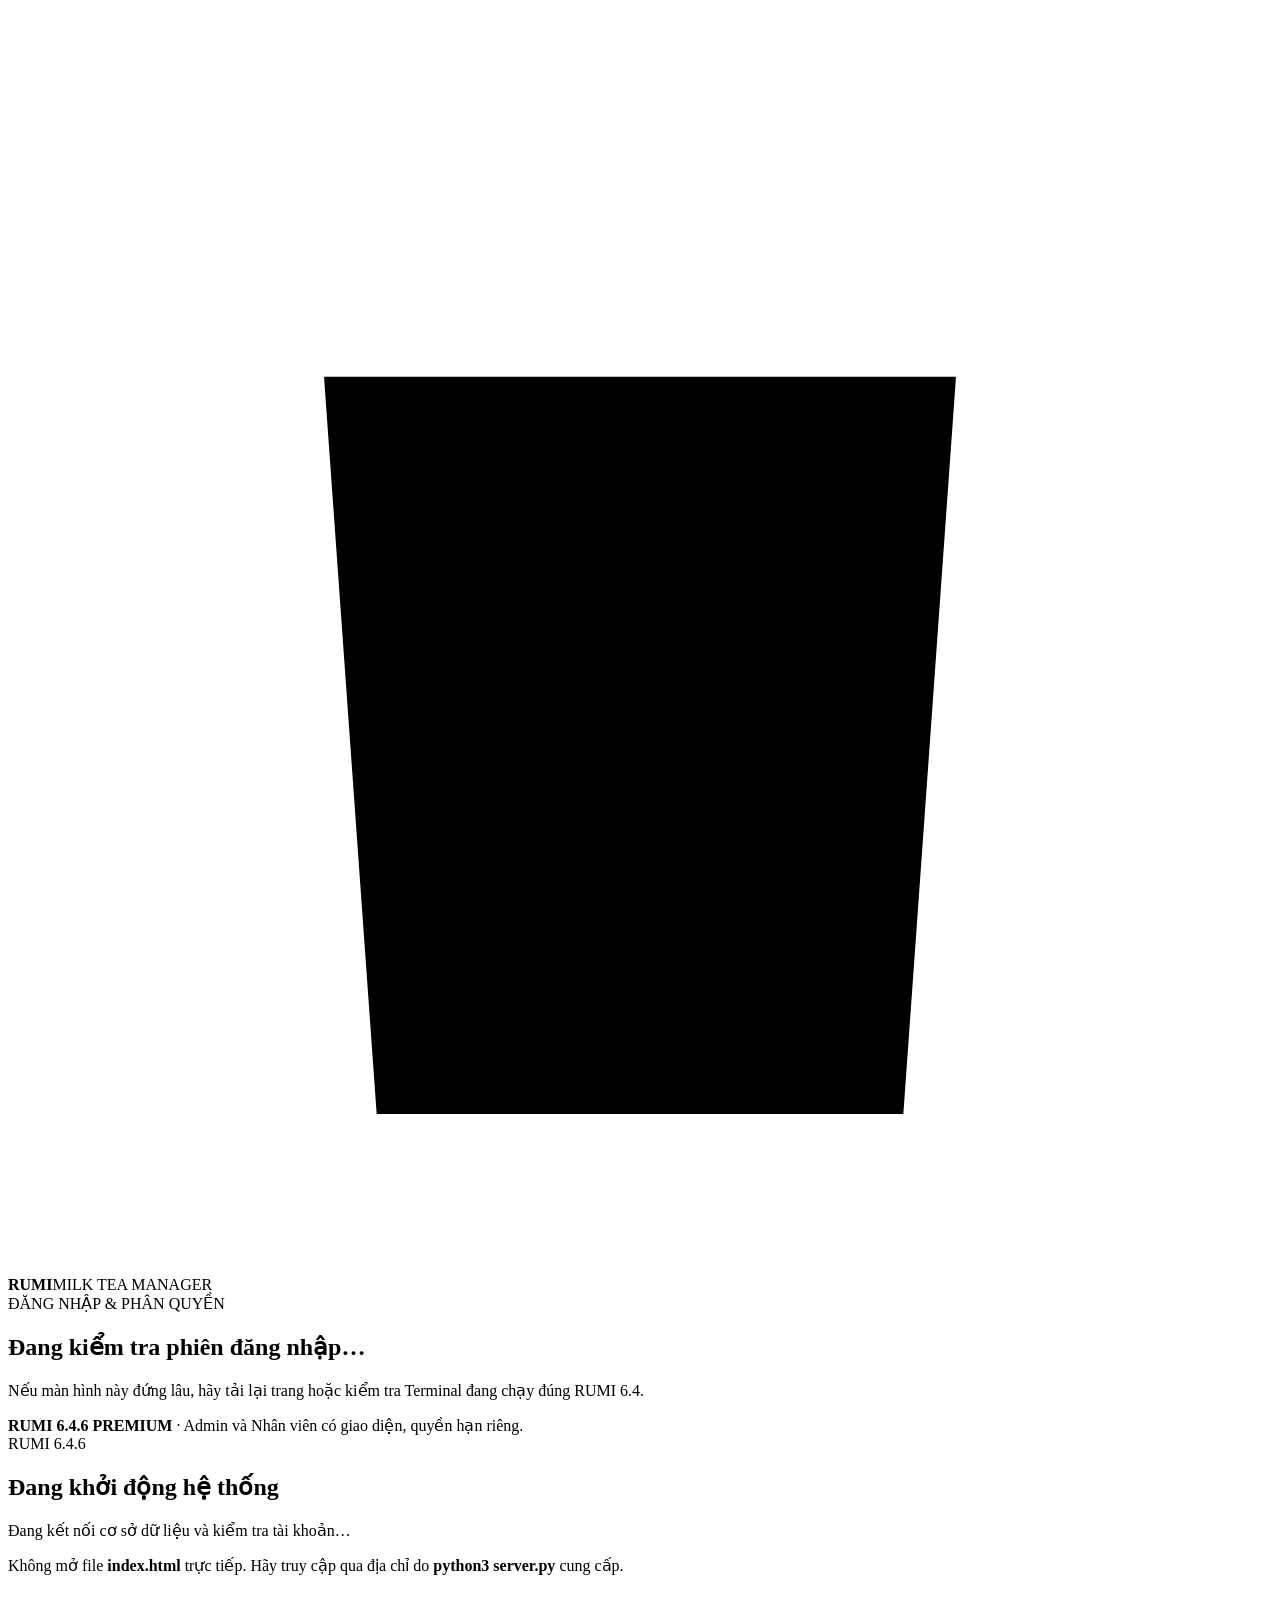
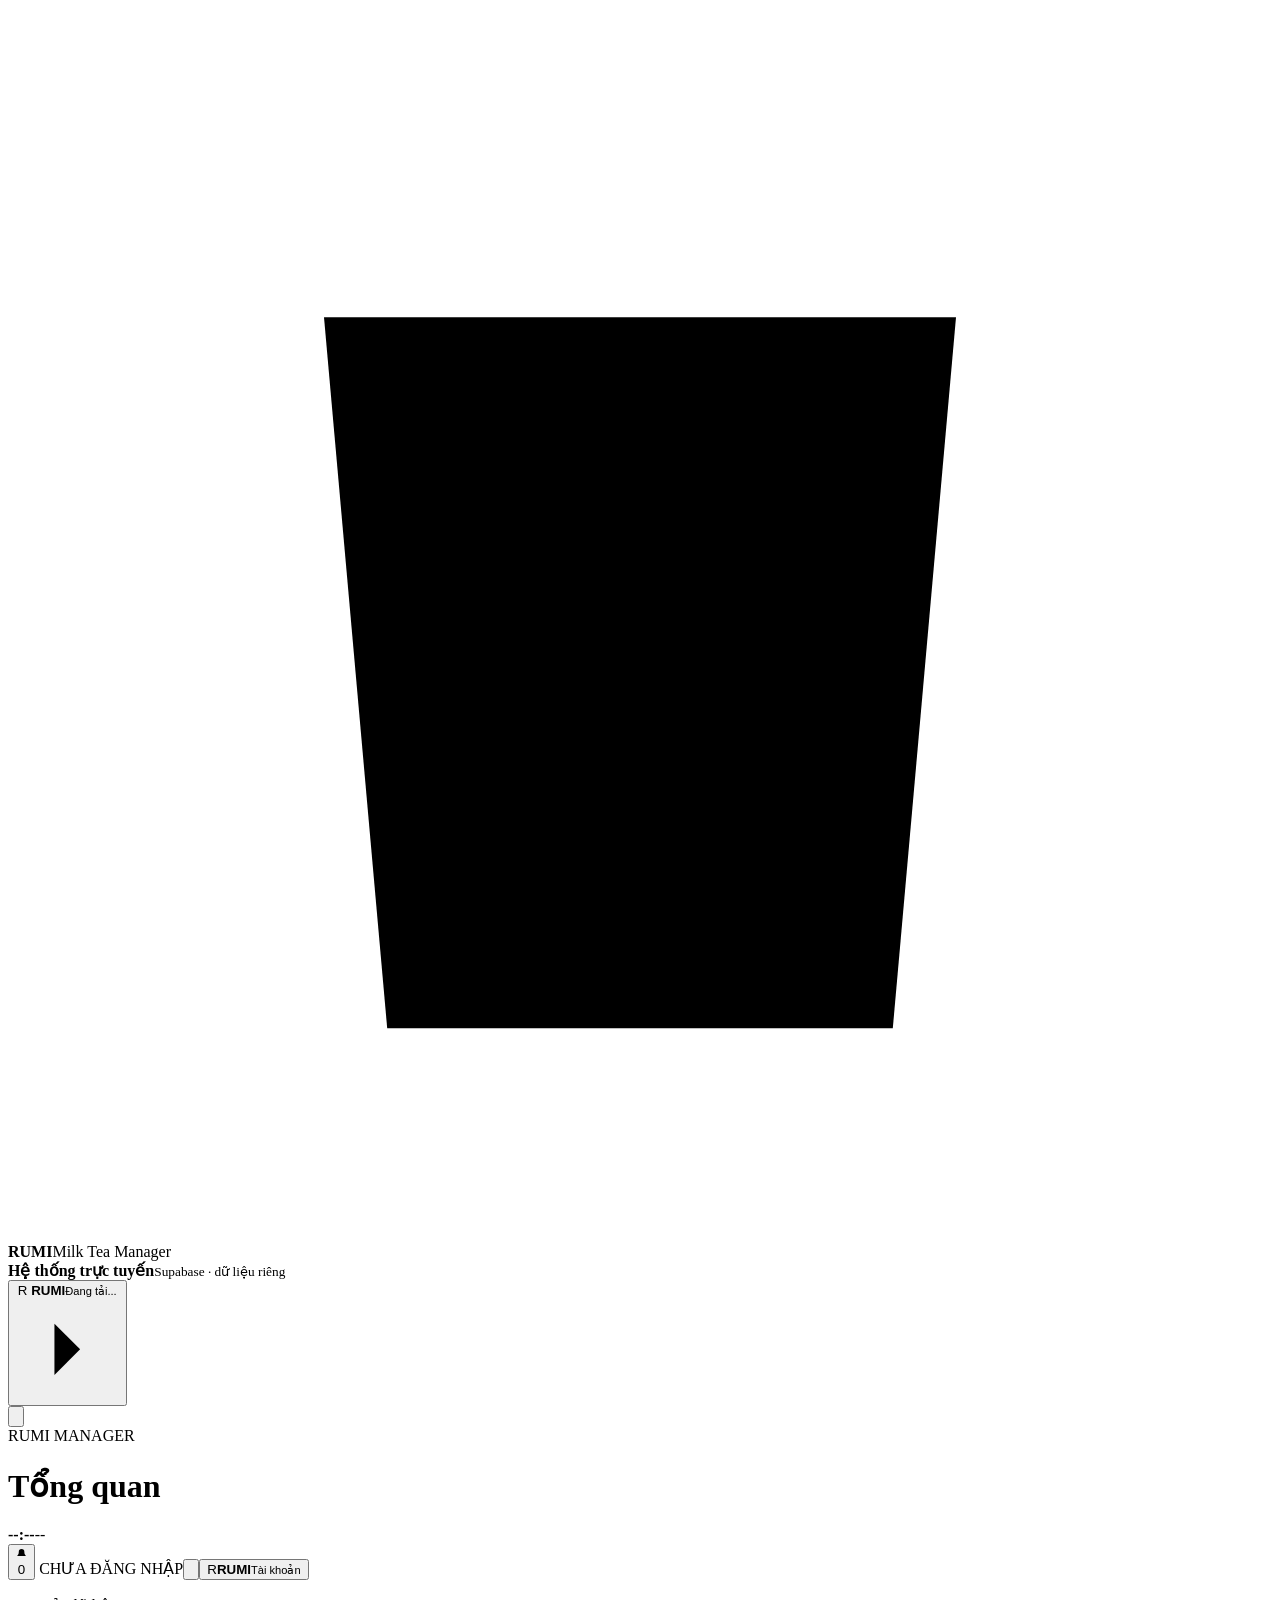
==== public/index.html @ a814a2d0 "Fix attendance call stack error" ====
<!doctype html>
<html lang="vi">
<head>
  <meta charset="utf-8">
  <meta name="viewport" content="width=device-width,initial-scale=1,viewport-fit=cover">
  <meta name="theme-color" content="#6f432f">
  <meta name="description" content="RUMI Manager — quản lý nhân viên, ca làm, chấm công GPS, lương và kho nguyên liệu.">
  <meta name="robots" content="noindex,nofollow">
  <title>RUMI Manager 6.4.6 — Premium Logic Experience</title>
  <link rel="icon" href="/icon.svg" type="image/svg+xml">
  <meta name="color-scheme" content="light">
  <link rel="stylesheet" href="/styles.css?v=6.4.6">
  <link rel="stylesheet" href="/v5.css?v=6.4.6">
  <link rel="stylesheet" href="/v54.css?v=6.4.6">
  <link rel="stylesheet" href="/v55.css?v=6.4.6">
  <link rel="stylesheet" href="/v6.css?v=6.4.6">
  <link rel="stylesheet" href="/v62.css?v=6.4.6">
  <link rel="stylesheet" href="/v64.css?v=6.4.6">
  <link rel="stylesheet" href="/v642.css?v=6.4.6">
</head>
<body>
  <div id="auth-root" class="auth-root">
    <section class="auth-visual">
      <div class="auth-brand"><div class="brand-mark"><svg viewBox="0 0 24 24"><path d="M6 7h12l-1 14H7L6 7ZM4 7h16M9 3h6M13 3l3-3"/><circle cx="10" cy="16" r="1"/><circle cx="14" cy="18" r="1"/></svg></div><div><strong>RUMI</strong><span>MILK TEA MANAGER</span></div></div>
      <div class="auth-copy"><span class="eyebrow">ĐĂNG NHẬP & PHÂN QUYỀN</span><h1>Đang kiểm tra phiên đăng nhập…</h1><p>Nếu màn hình này đứng lâu, hãy tải lại trang hoặc kiểm tra Terminal đang chạy đúng RUMI 6.4.</p></div>
      <div class="auth-foot"><strong>RUMI 6.4.6 PREMIUM</strong> · Admin và Nhân viên có giao diện, quyền hạn riêng.</div>
    </section>
    <section class="auth-panel"><div class="auth-card"><span class="eyebrow">RUMI 6.4.6</span><h2>Đang khởi động hệ thống</h2><p>Đang kết nối cơ sở dữ liệu và kiểm tra tài khoản…</p><div class="auth-hint">Không mở file <strong>index.html</strong> trực tiếp. Hãy truy cập qua địa chỉ do <strong>python3 server.py</strong> cung cấp.</div></div></section>
  </div>

  <div id="app-root" class="app-shell hidden">
    <aside id="sidebar" class="sidebar">
      <div class="brand">
        <div class="brand-mark" aria-hidden="true">
          <svg viewBox="0 0 48 48"><path d="M12 13h24l-2.4 27H14.4L12 13Z"/><path d="M9 13h30M16 7h16M27 7l5-5"/><circle cx="20" cy="31" r="2.2"/><circle cx="28" cy="34" r="2.2"/><circle cx="24" cy="25" r="2.2"/></svg>
        </div>
        <div><strong>RUMI</strong><span>Milk Tea Manager</span></div>
      </div>
      <div class="store-chip"><span class="live-dot"></span><div><strong>Hệ thống trực tuyến</strong><small>Supabase · dữ liệu riêng</small></div></div>
      <nav id="nav" class="nav"></nav>
      <div class="sidebar-footer">
        <button class="profile-mini" data-action="profile">
          <span id="sidebar-avatar" class="avatar">R</span>
          <span><strong id="sidebar-name">RUMI</strong><small id="sidebar-role">Đang tải...</small></span>
          <svg viewBox="0 0 24 24"><path d="m9 18 6-6-6-6"/></svg>
        </button>
      </div>
    </aside>

    <div id="mobile-overlay" class="mobile-overlay"></div>
    <main class="main">
      <header class="topbar">
        <div class="topbar-left">
          <button id="menu-button" class="icon-button menu-button" aria-label="Mở menu"><svg viewBox="0 0 24 24"><path d="M4 7h16M4 12h16M4 17h16"/></svg></button>
          <div class="page-title"><span id="page-eyebrow">RUMI MANAGER</span><h1 id="page-title">Tổng quan</h1></div>
        </div>
        <div class="topbar-actions">
          <div class="clock"><strong id="live-time">--:--</strong><span id="live-date">--</span></div>
          <button class="icon-button notification-button" data-nav="notifications" aria-label="Thông báo">
            <svg viewBox="0 0 24 24"><path d="M18 8a6 6 0 0 0-12 0c0 7-3 7-3 9h18c0-2-3-2-3-9M10 21h4"/></svg>
            <span id="notification-count" class="notification-count hidden">0</span>
          </button>
          <span id="role-chip" class="role-chip">CHƯA ĐĂNG NHẬP</span><button class="icon-button" data-action="logout" title="Đăng xuất" aria-label="Đăng xuất"><svg viewBox="0 0 24 24"><path d="M10 17l5-5-5-5M15 12H3M15 3h5v18h-5"/></svg></button><button class="user-button" data-action="profile"><span id="top-avatar" class="avatar">R</span><span class="user-copy"><strong id="top-name">RUMI</strong><small id="top-role">Tài khoản</small></span></button>
        </div>
      </header>
      <section id="page" class="page"><div class="loading-screen"><span class="loader"></span><p>Đang tải dữ liệu RUMI...</p></div></section>
    </main>
  </div>

  <div id="modal-root"></div>
  <div id="toast-root" class="toast-stack"></div>
  <script src="/app.js?v=6.4.6" defer></script>
  <script src="/v5.js?v=6.4.6" defer></script>
  <script src="/v54.js?v=6.4.6" defer></script>
  <script src="/v55.js?v=6.4.6" defer></script>
  <script src="/v6.js?v=6.4.6" defer></script>
  <script src="/v64.js?v=6.4.6" defer></script>
  <script src="/v642.js?v=6.4.6" defer></script>
</body>
</html>
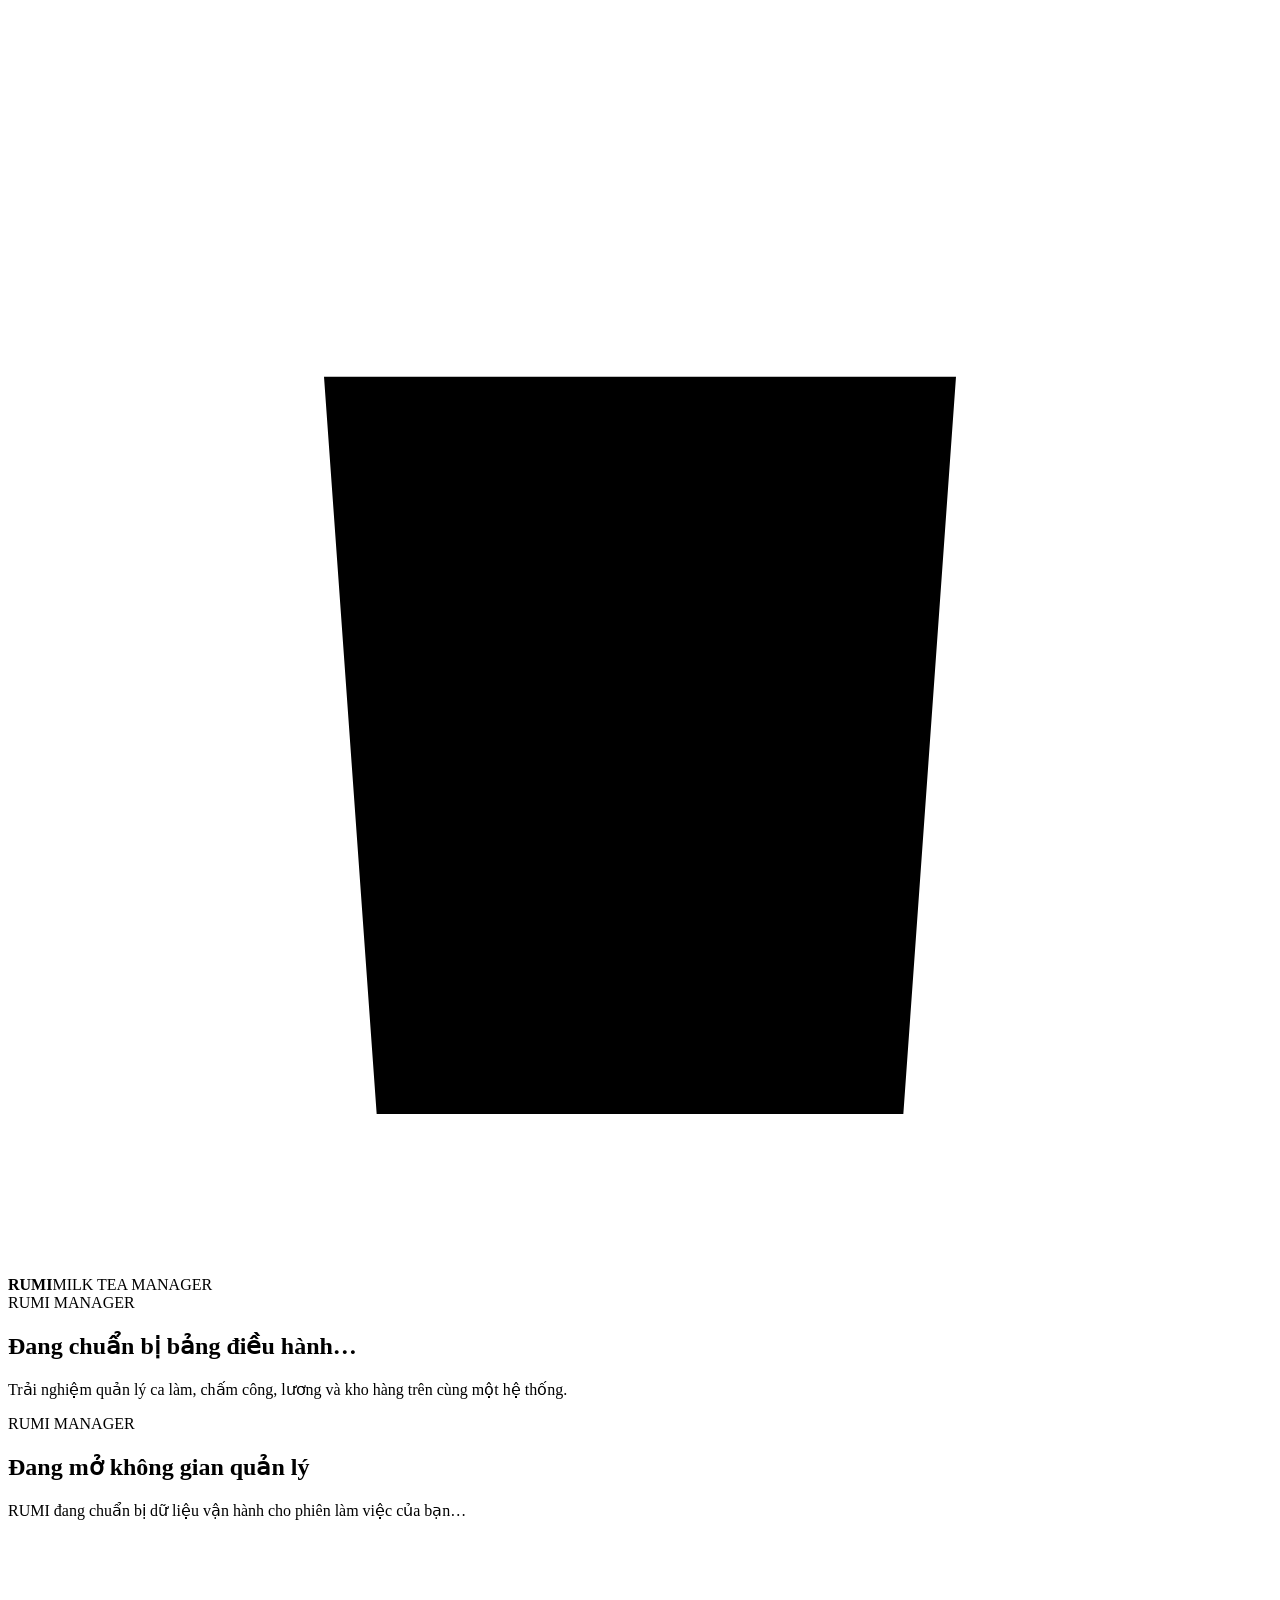
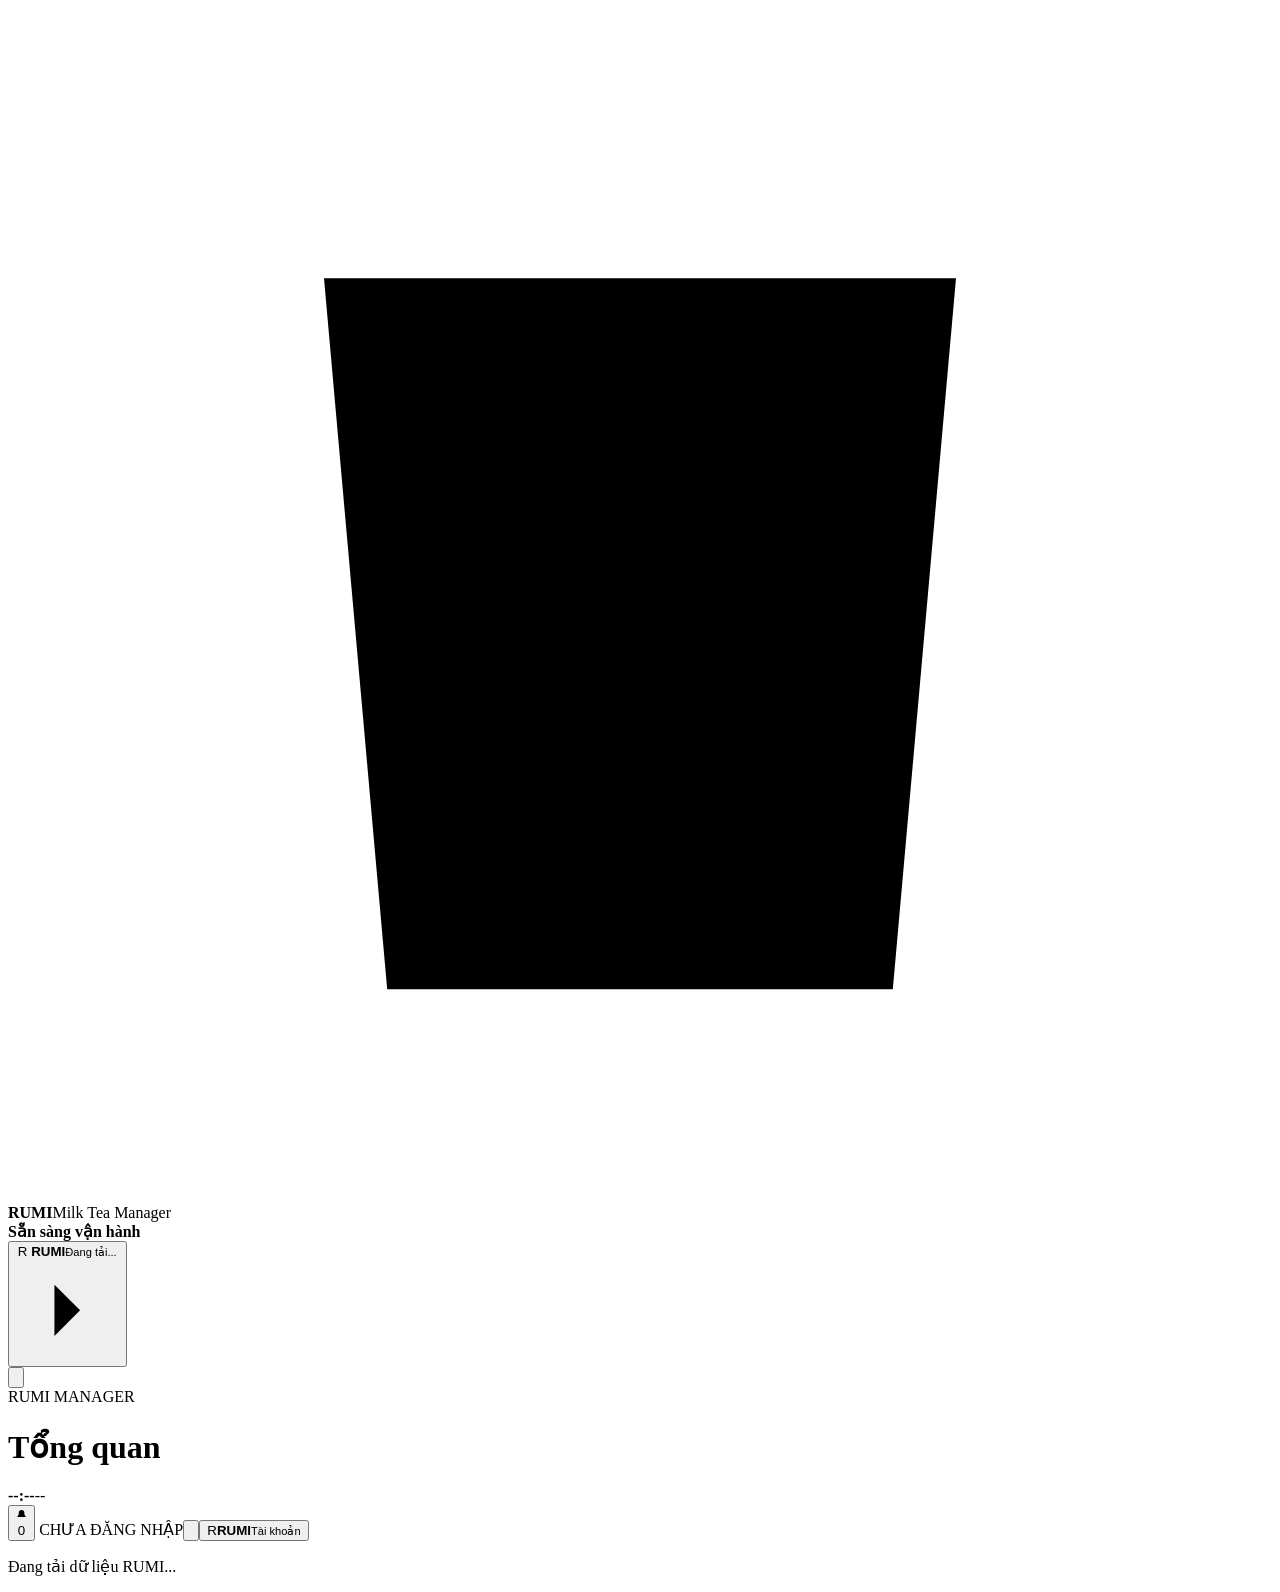
==== commit caaea9e9: "Polish premium sales UI" ====
--- a/public/index.html
+++ b/public/index.html
@@ -6,26 +6,25 @@
   <meta name="theme-color" content="#6f432f">
   <meta name="description" content="RUMI Manager — quản lý nhân viên, ca làm, chấm công GPS, lương và kho nguyên liệu.">
   <meta name="robots" content="noindex,nofollow">
-  <title>RUMI Manager 6.4.6 — Premium Logic Experience</title>
+  <title>RUMI Manager — Premium Sales Edition</title>
   <link rel="icon" href="/icon.svg" type="image/svg+xml">
   <meta name="color-scheme" content="light">
-  <link rel="stylesheet" href="/styles.css?v=6.4.6">
-  <link rel="stylesheet" href="/v5.css?v=6.4.6">
-  <link rel="stylesheet" href="/v54.css?v=6.4.6">
-  <link rel="stylesheet" href="/v55.css?v=6.4.6">
-  <link rel="stylesheet" href="/v6.css?v=6.4.6">
-  <link rel="stylesheet" href="/v62.css?v=6.4.6">
-  <link rel="stylesheet" href="/v64.css?v=6.4.6">
-  <link rel="stylesheet" href="/v642.css?v=6.4.6">
+  <link rel="stylesheet" href="/styles.css?v=6.5.0">
+  <link rel="stylesheet" href="/v5.css?v=6.5.0">
+  <link rel="stylesheet" href="/v54.css?v=6.5.0">
+  <link rel="stylesheet" href="/v55.css?v=6.5.0">
+  <link rel="stylesheet" href="/v6.css?v=6.5.0">
+  <link rel="stylesheet" href="/v62.css?v=6.5.0">
+  <link rel="stylesheet" href="/v64.css?v=6.5.0">
+  <link rel="stylesheet" href="/v642.css?v=6.5.0">
 </head>
 <body>
   <div id="auth-root" class="auth-root">
     <section class="auth-visual">
       <div class="auth-brand"><div class="brand-mark"><svg viewBox="0 0 24 24"><path d="M6 7h12l-1 14H7L6 7ZM4 7h16M9 3h6M13 3l3-3"/><circle cx="10" cy="16" r="1"/><circle cx="14" cy="18" r="1"/></svg></div><div><strong>RUMI</strong><span>MILK TEA MANAGER</span></div></div>
-      <div class="auth-copy"><span class="eyebrow">ĐĂNG NHẬP & PHÂN QUYỀN</span><h1>Đang kiểm tra phiên đăng nhập…</h1><p>Nếu màn hình này đứng lâu, hãy tải lại trang hoặc kiểm tra Terminal đang chạy đúng RUMI 6.4.</p></div>
-      <div class="auth-foot"><strong>RUMI 6.4.6 PREMIUM</strong> · Admin và Nhân viên có giao diện, quyền hạn riêng.</div>
+      <div class="auth-copy"><span class="eyebrow">RUMI MANAGER</span><h1>Đang chuẩn bị bảng điều hành…</h1><p>Trải nghiệm quản lý ca làm, chấm công, lương và kho hàng trên cùng một hệ thống.</p></div>
     </section>
-    <section class="auth-panel"><div class="auth-card"><span class="eyebrow">RUMI 6.4.6</span><h2>Đang khởi động hệ thống</h2><p>Đang kết nối cơ sở dữ liệu và kiểm tra tài khoản…</p><div class="auth-hint">Không mở file <strong>index.html</strong> trực tiếp. Hãy truy cập qua địa chỉ do <strong>python3 server.py</strong> cung cấp.</div></div></section>
+    <section class="auth-panel"><div class="auth-card"><span class="eyebrow">RUMI MANAGER</span><h2>Đang mở không gian quản lý</h2><p>RUMI đang chuẩn bị dữ liệu vận hành cho phiên làm việc của bạn…</p></div></section>
   </div>
 
   <div id="app-root" class="app-shell hidden">
@@ -36,7 +35,7 @@
         </div>
         <div><strong>RUMI</strong><span>Milk Tea Manager</span></div>
       </div>
-      <div class="store-chip"><span class="live-dot"></span><div><strong>Hệ thống trực tuyến</strong><small>Supabase · dữ liệu riêng</small></div></div>
+      <div class="store-chip clean-status"><span class="live-dot"></span><div><strong>Sẵn sàng vận hành</strong></div></div>
       <nav id="nav" class="nav"></nav>
       <div class="sidebar-footer">
         <button class="profile-mini" data-action="profile">
@@ -69,12 +68,12 @@
 
   <div id="modal-root"></div>
   <div id="toast-root" class="toast-stack"></div>
-  <script src="/app.js?v=6.4.6" defer></script>
-  <script src="/v5.js?v=6.4.6" defer></script>
-  <script src="/v54.js?v=6.4.6" defer></script>
-  <script src="/v55.js?v=6.4.6" defer></script>
-  <script src="/v6.js?v=6.4.6" defer></script>
-  <script src="/v64.js?v=6.4.6" defer></script>
-  <script src="/v642.js?v=6.4.6" defer></script>
+  <script src="/app.js?v=6.5.0" defer></script>
+  <script src="/v5.js?v=6.5.0" defer></script>
+  <script src="/v54.js?v=6.5.0" defer></script>
+  <script src="/v55.js?v=6.5.0" defer></script>
+  <script src="/v6.js?v=6.5.0" defer></script>
+  <script src="/v64.js?v=6.5.0" defer></script>
+  <script src="/v642.js?v=6.5.0" defer></script>
 </body>
 </html>
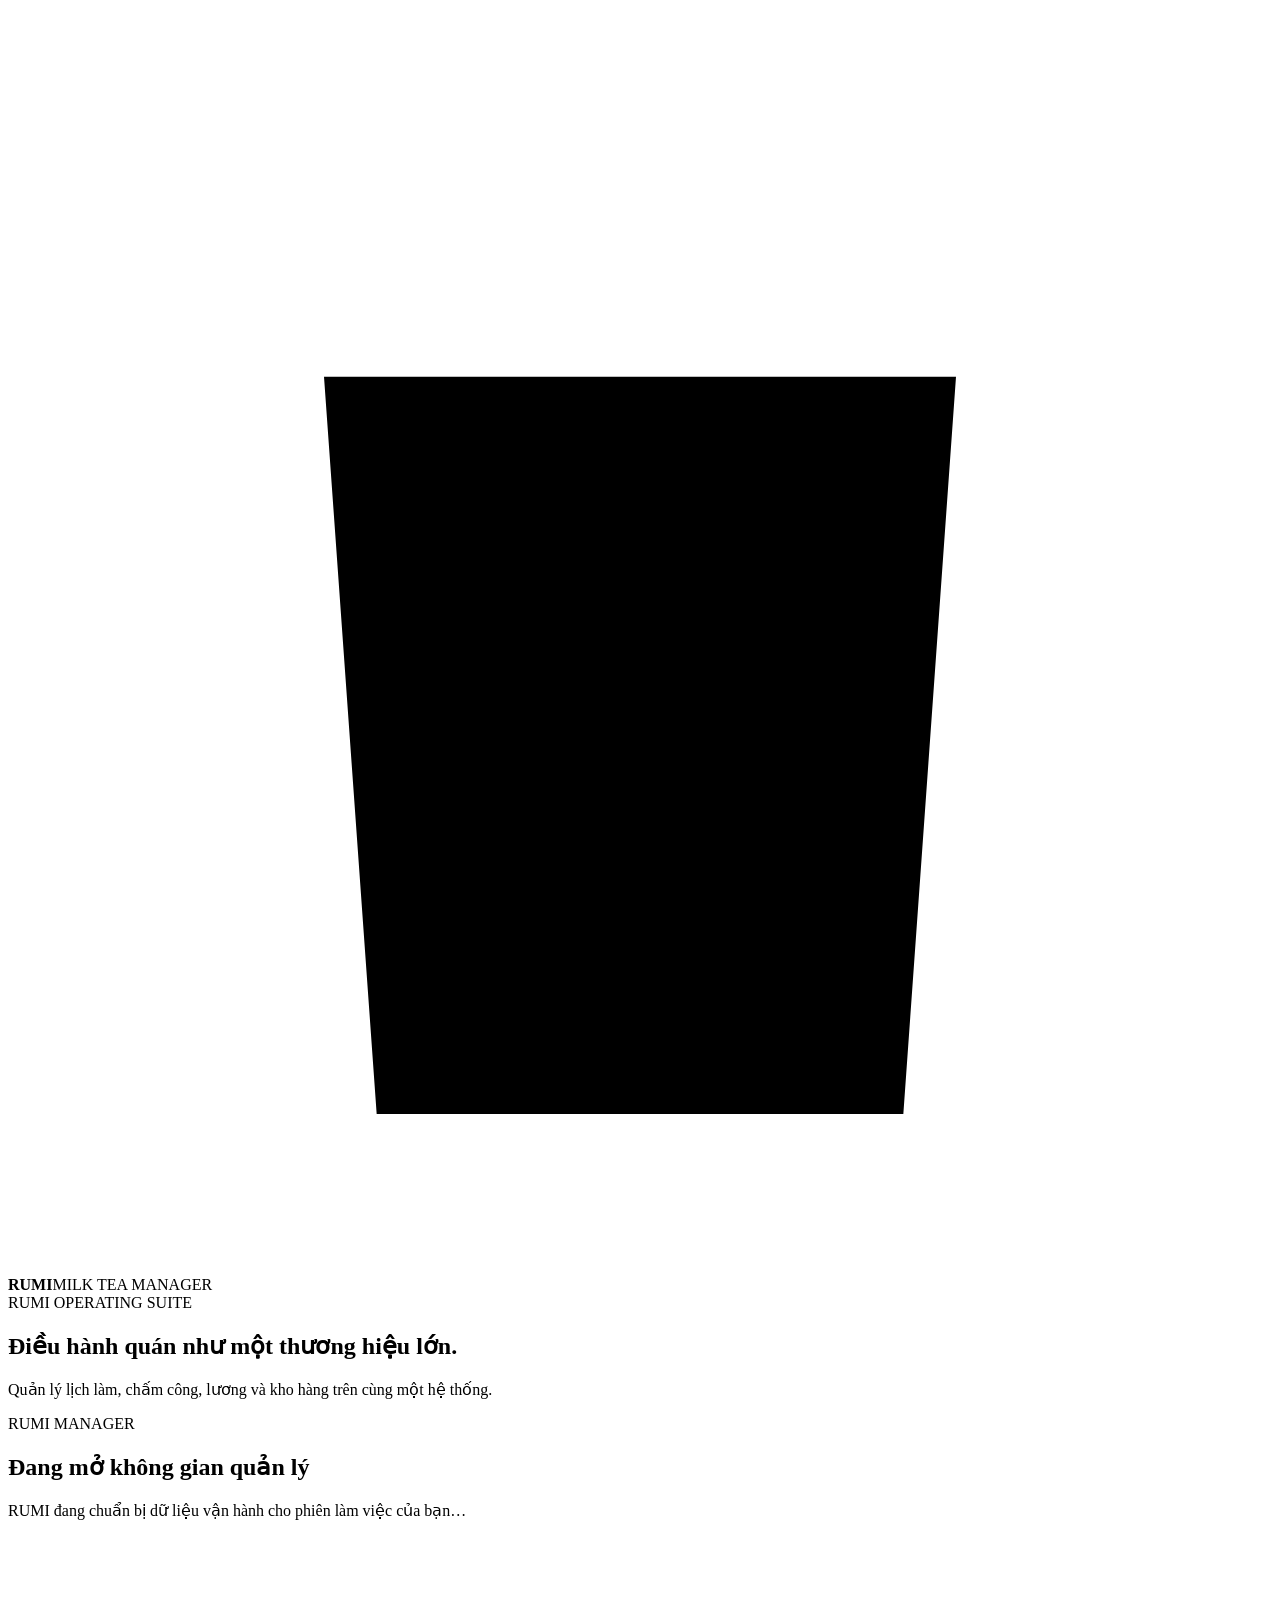
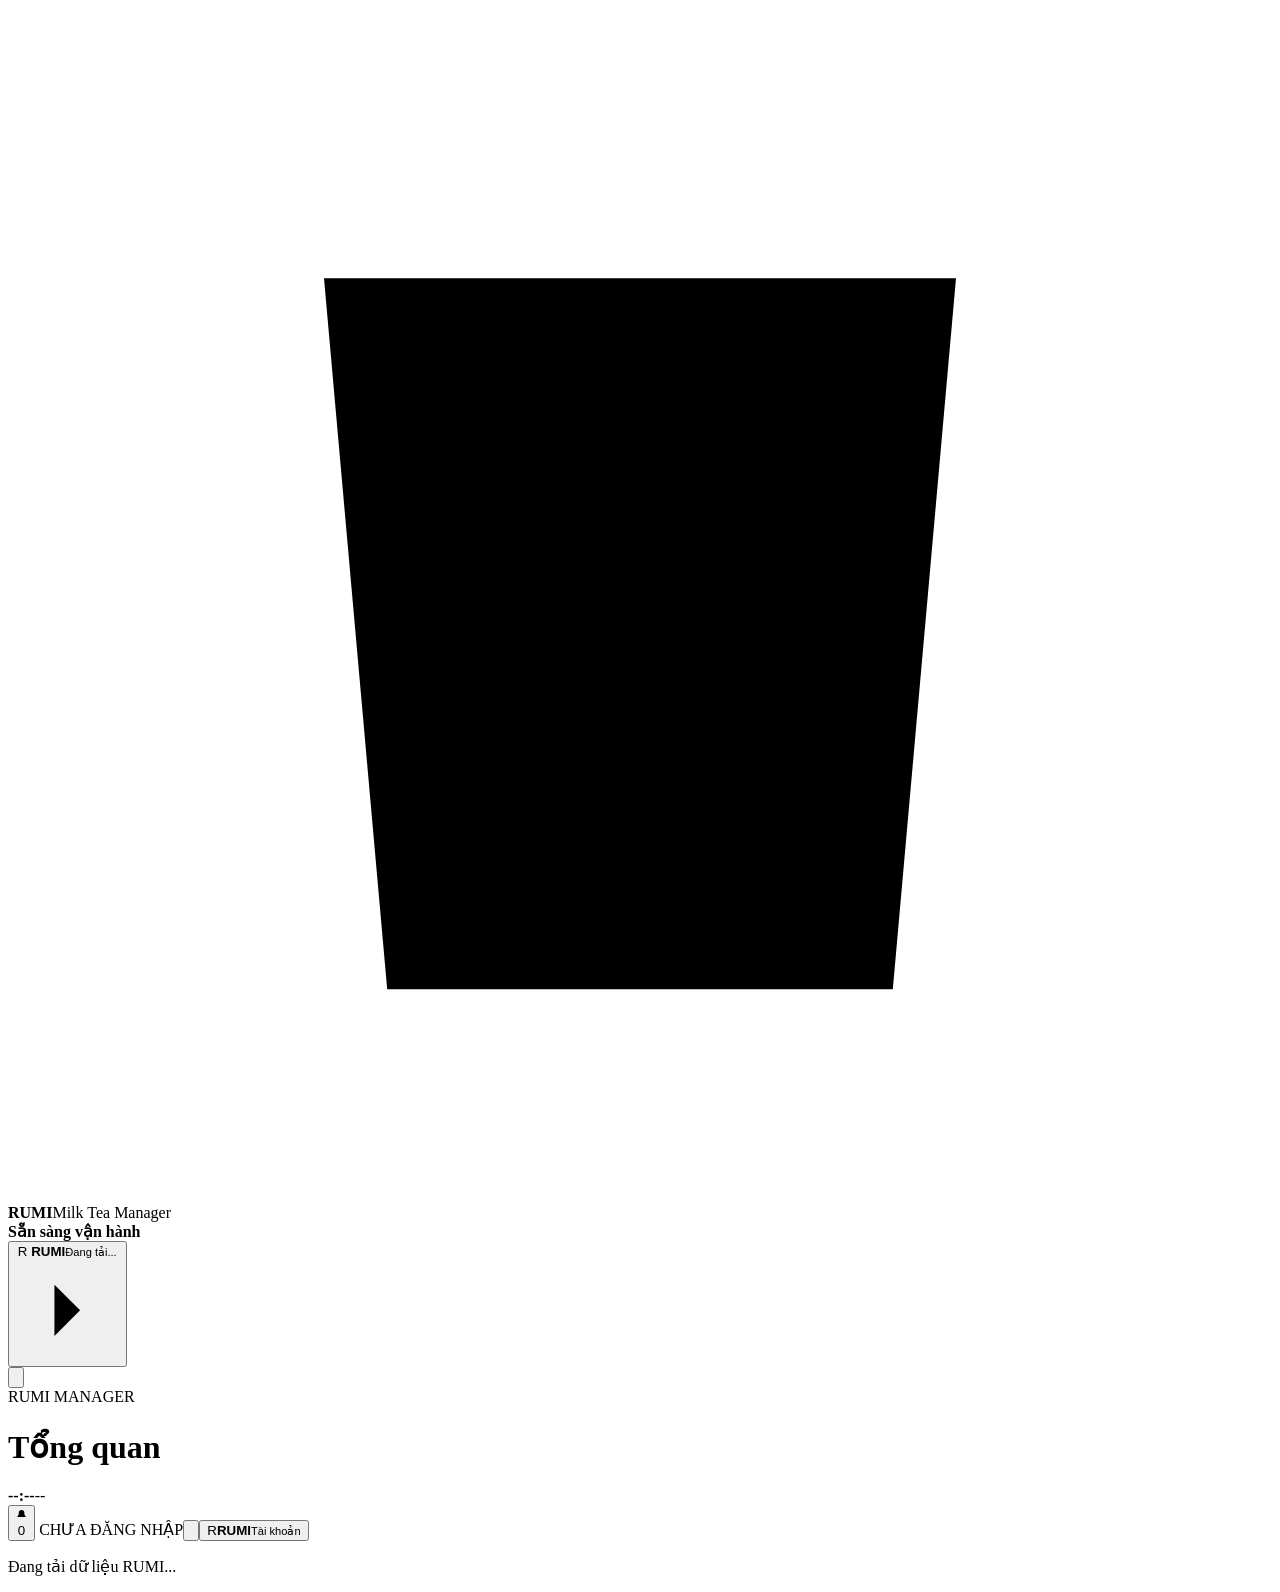
==== commit 5fbac11e: "Upgrade luxury 3D login UI" ====
--- a/public/index.html
+++ b/public/index.html
@@ -6,23 +6,23 @@
   <meta name="theme-color" content="#6f432f">
   <meta name="description" content="RUMI Manager — quản lý nhân viên, ca làm, chấm công GPS, lương và kho nguyên liệu.">
   <meta name="robots" content="noindex,nofollow">
-  <title>RUMI Manager — Premium Sales Edition</title>
+  <title>RUMI Manager — Luxury Sales Edition</title>
   <link rel="icon" href="/icon.svg" type="image/svg+xml">
   <meta name="color-scheme" content="light">
-  <link rel="stylesheet" href="/styles.css?v=6.5.0">
-  <link rel="stylesheet" href="/v5.css?v=6.5.0">
-  <link rel="stylesheet" href="/v54.css?v=6.5.0">
-  <link rel="stylesheet" href="/v55.css?v=6.5.0">
-  <link rel="stylesheet" href="/v6.css?v=6.5.0">
-  <link rel="stylesheet" href="/v62.css?v=6.5.0">
-  <link rel="stylesheet" href="/v64.css?v=6.5.0">
-  <link rel="stylesheet" href="/v642.css?v=6.5.0">
+  <link rel="stylesheet" href="/styles.css?v=6.5.1">
+  <link rel="stylesheet" href="/v5.css?v=6.5.1">
+  <link rel="stylesheet" href="/v54.css?v=6.5.1">
+  <link rel="stylesheet" href="/v55.css?v=6.5.1">
+  <link rel="stylesheet" href="/v6.css?v=6.5.1">
+  <link rel="stylesheet" href="/v62.css?v=6.5.1">
+  <link rel="stylesheet" href="/v64.css?v=6.5.1">
+  <link rel="stylesheet" href="/v642.css?v=6.5.1">
 </head>
 <body>
   <div id="auth-root" class="auth-root">
     <section class="auth-visual">
       <div class="auth-brand"><div class="brand-mark"><svg viewBox="0 0 24 24"><path d="M6 7h12l-1 14H7L6 7ZM4 7h16M9 3h6M13 3l3-3"/><circle cx="10" cy="16" r="1"/><circle cx="14" cy="18" r="1"/></svg></div><div><strong>RUMI</strong><span>MILK TEA MANAGER</span></div></div>
-      <div class="auth-copy"><span class="eyebrow">RUMI MANAGER</span><h1>Đang chuẩn bị bảng điều hành…</h1><p>Trải nghiệm quản lý ca làm, chấm công, lương và kho hàng trên cùng một hệ thống.</p></div>
+      <div class="auth-copy"><span class="eyebrow">RUMI OPERATING SUITE</span><h1>Điều hành quán như một thương hiệu lớn.</h1><p>Quản lý lịch làm, chấm công, lương và kho hàng trên cùng một hệ thống.</p></div>
     </section>
     <section class="auth-panel"><div class="auth-card"><span class="eyebrow">RUMI MANAGER</span><h2>Đang mở không gian quản lý</h2><p>RUMI đang chuẩn bị dữ liệu vận hành cho phiên làm việc của bạn…</p></div></section>
   </div>
@@ -68,12 +68,12 @@
 
   <div id="modal-root"></div>
   <div id="toast-root" class="toast-stack"></div>
-  <script src="/app.js?v=6.5.0" defer></script>
-  <script src="/v5.js?v=6.5.0" defer></script>
-  <script src="/v54.js?v=6.5.0" defer></script>
-  <script src="/v55.js?v=6.5.0" defer></script>
-  <script src="/v6.js?v=6.5.0" defer></script>
-  <script src="/v64.js?v=6.5.0" defer></script>
-  <script src="/v642.js?v=6.5.0" defer></script>
+  <script src="/app.js?v=6.5.1" defer></script>
+  <script src="/v5.js?v=6.5.1" defer></script>
+  <script src="/v54.js?v=6.5.1" defer></script>
+  <script src="/v55.js?v=6.5.1" defer></script>
+  <script src="/v6.js?v=6.5.1" defer></script>
+  <script src="/v64.js?v=6.5.1" defer></script>
+  <script src="/v642.js?v=6.5.1" defer></script>
 </body>
 </html>
